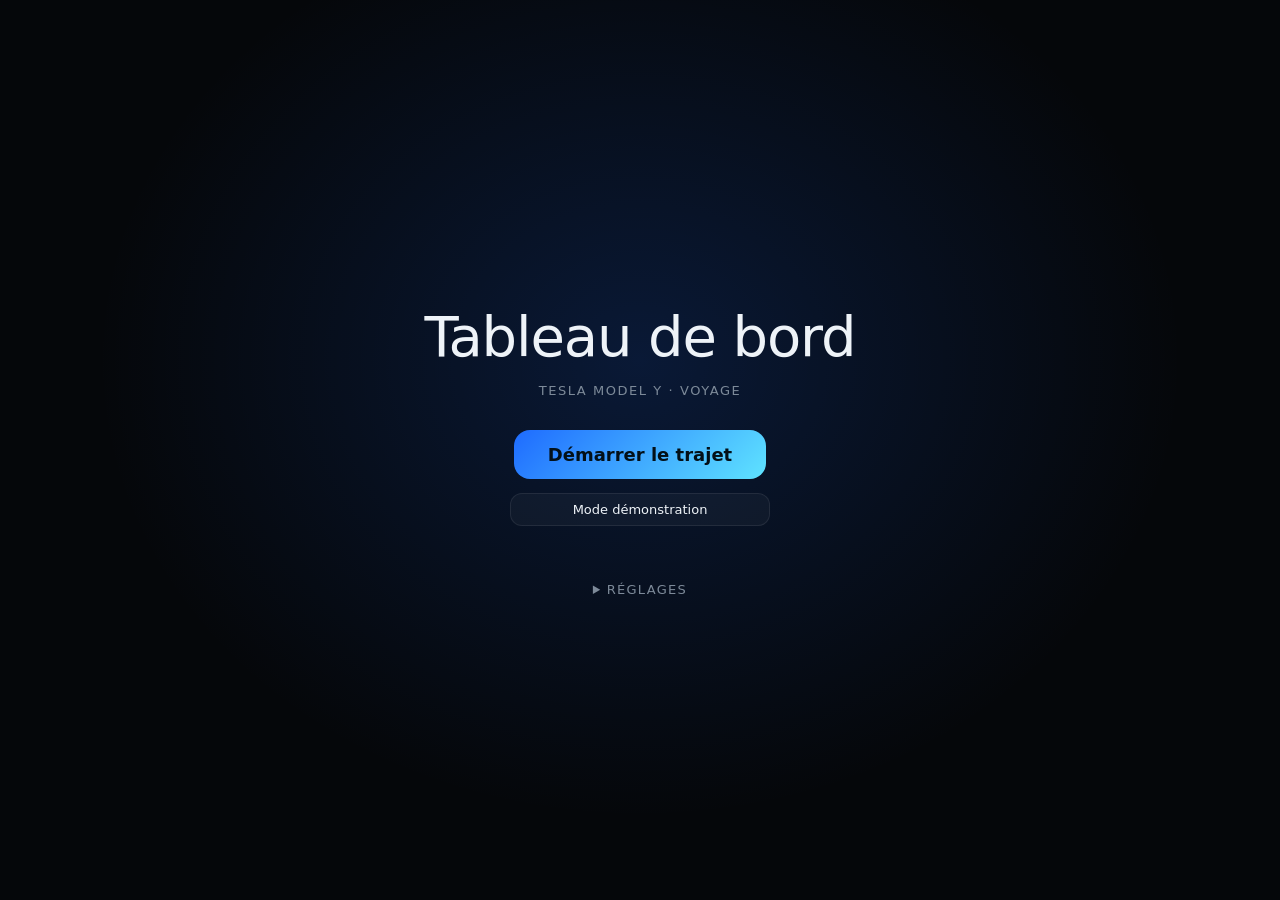
==== index.html @ 34e3888c "Source Teslemetry : flux SSE sans conflit avec TeslaMate, jeton et test de connexion dans les Réglag" ====
<!doctype html>
<html lang="fr">
<head>
  <meta charset="utf-8">
  <meta name="viewport" content="width=device-width, initial-scale=1, viewport-fit=cover, user-scalable=no">
  <meta name="theme-color" content="#05070a">
  <meta name="apple-mobile-web-app-capable" content="yes">
  <meta name="mobile-web-app-capable" content="yes">
  <meta name="apple-mobile-web-app-status-bar-style" content="black-translucent">
  <meta name="apple-mobile-web-app-title" content="Tableau de bord">
  <link rel="manifest" href="manifest.webmanifest">
  <link rel="icon" href="icons/icon.svg" type="image/svg+xml">
  <link rel="apple-touch-icon" href="icons/icon-180.png">
  <link rel="stylesheet" href="styles.css">
  <title>Tableau de bord</title>
</head>
<body>
  <main id="cockpit" aria-label="Tableau de bord">
    <!-- Barre du haut : état des sources de données et heure -->
    <header class="haut">
      <div class="statuts">
        <span class="pastille" id="st-gps">GPS</span>
        <span class="pastille" id="st-osm">Cartes</span>
        <span class="pastille" id="st-meteo">Météo</span>
        <span class="pastille" id="st-tesla">Tesla</span>
        <span class="pastille" id="st-can">Voiture</span> <!-- boîtier Teslogic : toucher pour le connecter -->
      </div>
      <div class="route" id="route"></div>
      <div class="heure" id="heure">--:--</div>
    </header>
    <pre class="diag" id="diag-tesla" hidden></pre> <!-- diagnostic du flux Tesla : toucher la pastille « Tesla » -->

    <!-- Carte de navigation : visible en mode navigation (toucher l'écran, ou automatiquement avec une destination) -->
    <section class="carte" id="zone-carte" aria-label="Navigation">
      <div id="carte" class="carte-fond"></div>
      <p class="carte-message" id="carte-message"></p>
      <div class="nav-haut"><span class="nav-dest" id="nav-dest">Aucune destination</span></div>
      <div class="nav-bas" id="nav-bas">
        <div><div class="legende">Arrivée</div><div class="valeur" id="nav-heure">--:--</div></div>
        <div><div class="legende">Restant</div><div class="valeur"><span id="nav-km">--</span><small>km</small></div></div>
        <div><div class="legende">Durée</div><div class="valeur" id="nav-duree">--</div></div>
        <div id="nav-trafic-bloc"><div class="legende">Trafic</div><div class="valeur"><span id="nav-trafic">--</span><small>min</small></div></div>
        <div><div class="legende">Batterie arrivée</div><div class="valeur"><span id="nav-batterie">--</span><small>%</small></div></div>
      </div>
    </section>

    <!-- Colonne gauche : limitation et régulateur -->
    <section class="gauche">
      <div class="panneau-limite" id="limite" aria-label="Limitation de vitesse">
        <span id="limite-val">--</span>
      </div>
      <div class="legende">Limitation</div>

      <div class="regulateur" id="regulateur">
        <svg viewBox="0 0 24 24" class="ico" aria-hidden="true"><path d="M12 4a9 9 0 0 0-9 9h2a7 7 0 0 1 14 0h2a9 9 0 0 0-9-9Zm4.2 4.4-4.9 4.2a1.5 1.5 0 1 0 1.9 1.9l4.2-4.9-1.2-1.2Z"/></svg>
        <span id="regul-val">--</span><small>km/h</small>
      </div>
      <div class="legende">Régulateur</div>

      <div class="batterie" id="batterie">
        <div class="batterie-corps"><div class="batterie-niveau" id="batterie-niveau"></div></div>
        <span id="batterie-val">--</span><small>%</small>
      </div>
      <div class="legende">Batterie</div>
    </section>

    <!-- Centre : compteur de vitesse -->
    <section class="centre">
      <svg class="cadran" id="cadran" viewBox="0 0 300 300" aria-hidden="true">
        <defs>
          <linearGradient id="grad-vitesse" x1="0" y1="1" x2="1" y2="0">
            <stop offset="0" stop-color="#1e6bff"/>
            <stop offset="1" stop-color="#5fe3ff"/>
          </linearGradient>
          <filter id="lueur" x="-20%" y="-20%" width="140%" height="140%">
            <feGaussianBlur stdDeviation="4" result="flou"/>
            <feMerge><feMergeNode in="flou"/><feMergeNode in="SourceGraphic"/></feMerge>
          </filter>
        </defs>
        <g id="graduations"></g>
        <path id="arc-fond" class="arc-fond" pathLength="1000"/>
        <path id="arc-vitesse" class="arc-vitesse" pathLength="1000" filter="url(#lueur)"/>
        <line id="repere-limite" class="repere-limite"/>
      </svg>
      <div class="vitesse">
        <div class="vitesse-val" id="vitesse">0</div>
        <div class="vitesse-unite">km/h</div>
        <!-- Volant bleu : Autopilot (maintien de voie) actif -->
        <svg class="volant" id="volant" viewBox="0 0 24 24" aria-label="Autopilot actif" hidden>
          <circle cx="12" cy="12" r="9" fill="none" stroke="currentColor" stroke-width="2.4"/>
          <path d="M3.6 11.2h6.2M14.2 11.2h6.2M12 14.4v6.4" stroke="currentColor" stroke-width="2.4" stroke-linecap="round"/>
          <circle cx="12" cy="12" r="2.4" fill="currentColor"/>
        </svg>
      </div>
    </section>

    <!-- Colonne droite : puissance et consommation -->
    <section class="droite">
      <svg class="jauge-puissance" viewBox="0 0 200 120" aria-hidden="true">
        <path id="puiss-fond" class="arc-fond" pathLength="1000"/>
        <path id="puiss-arc" class="arc-puissance" pathLength="1000"/>
        <line id="puiss-zero" class="zero"/>
        <text x="22" y="112" class="petit">RÉCUP</text>
        <text x="178" y="112" class="petit" text-anchor="end">PUISSANCE</text>
      </svg>
      <div class="puissance"><span id="puissance">--</span><small>kW</small></div>

      <div class="conso">
        <div class="bloc">
          <div class="legende">Instantanée</div>
          <div class="valeur"><span id="conso-inst">--</span><small>kWh/100 km</small></div>
          <div class="barre"><div id="barre-inst"></div></div>
        </div>
        <div class="bloc">
          <div class="legende">Moyenne du trajet</div>
          <div class="valeur moyenne"><span id="conso-moy">--</span><small>kWh/100 km</small></div>
        </div>
      </div>
    </section>

    <!-- Bas : trajet et vent -->
    <footer class="bas">
      <div class="info"><div class="legende">Trajet</div><div class="valeur"><span id="distance">0,0</span><small>km</small></div></div>
      <div class="info"><div class="legende">Durée</div><div class="valeur" id="duree">0:00</div></div>
      <div class="info"><div class="legende">Énergie</div><div class="valeur"><span id="energie">0,0</span><small>kWh</small></div></div>
      <div class="info vent">
        <svg viewBox="0 0 60 60" class="vent-svg" aria-hidden="true">
          <circle cx="30" cy="30" r="27" class="vent-cercle"/>
          <!-- voiture vue de dessus, AVANT VERS LE HAUT : capot arrondi + phares blancs en haut, feux rouges en bas -->
          <path d="M24 19 Q24 14 30 14 Q36 14 36 19 L37 41 Q37 45 33 45 L27 45 Q23 45 23 41 Z" class="vent-voiture"/>
          <path d="M25 23 L35 23 L33.5 28.5 L26.5 28.5 Z" class="vent-pare-brise"/>
          <path d="M26.5 37 L33.5 37 L34.5 40 L25.5 40 Z" class="vent-lunette"/>
          <circle cx="26.3" cy="16.4" r="1.2" class="vent-phare"/><circle cx="33.7" cy="16.4" r="1.2" class="vent-phare"/>
          <rect x="24.5" y="43.3" width="3" height="1.2" rx="0.6" class="vent-feu"/><rect x="32.5" y="43.3" width="3" height="1.2" rx="0.6" class="vent-feu"/>
          <!-- flèche du vent : dessinée « venant de l'avant » (en haut, pointe vers la voiture), puis tournée -->
          <g id="vent-fleche"><path d="M30 2 L30 11 M25.5 7 L30 11 L34.5 7" class="vent-trait"/></g>
        </svg>
        <div>
          <div class="legende" id="vent-libelle">Vent</div>
          <div class="valeur"><span id="vent-vitesse">--</span><small>km/h</small></div>
        </div>
      </div>
      <div class="info"><div class="legende">Extérieur</div><div class="valeur"><span id="temperature">--</span><small>°C</small></div></div>
      <div class="actions">
        <button id="btn-nouveau" title="Remettre le trajet à zéro">Nouveau trajet</button>
        <button id="btn-quitter" title="Arrêter">■</button>
      </div>
    </footer>
  </main>

  <!-- Écran d'accueil -->
  <div id="accueil" class="accueil">
    <h1>Tableau de bord</h1>
    <p>Tesla Model Y · Voyage</p>
    <button id="btn-demarrer" class="principal">Démarrer le trajet</button>
    <button id="btn-reprendre" class="secondaire" hidden>Reprendre le trajet en cours</button>
    <button id="btn-demo" class="secondaire">Mode démonstration</button>
    <p class="note" id="message"></p>

    <details class="reglages">
      <summary>Réglages</summary>
      <label for="jeton-mapbox">Clé Mapbox (limitations de vitesse)</label>
      <div class="ligne">
        <input id="jeton-mapbox" type="password" autocomplete="off" spellcheck="false" placeholder="pk.…">
        <button id="btn-jeton">Enregistrer</button>
      </div>
      <p class="aide" id="info-mapbox"></p>

      <label for="jeton-teslemetry">Jeton Teslemetry (données de la voiture, sans conflit avec TeslaMate)</label>
      <div class="ligne">
        <input id="jeton-teslemetry" type="password" autocomplete="off" spellcheck="false" placeholder="Jeton d'accès de la console Teslemetry">
        <button id="btn-jeton-teslemetry">Enregistrer</button>
      </div>
      <p class="aide" id="info-teslemetry"></p>
      <button id="btn-test-teslemetry" class="test">Tester la connexion Teslemetry</button>

      <label for="jeton-mtm">Clé API MyTeslaMate (données de la voiture)</label>
      <div class="ligne">
        <input id="jeton-mtm" type="password" autocomplete="off" spellcheck="false" placeholder="Clé du plan API">
        <button id="btn-jeton-mtm">Enregistrer</button>
      </div>
      <p class="aide" id="info-mtm"></p>
      <button id="btn-test-tesla" class="test">Tester la connexion Tesla</button>
      <pre class="resultat-test" id="resultat-test" hidden></pre>

      <p class="aide">Les clés restent uniquement dans ce navigateur. Laisser vide et enregistrer pour effacer.</p>
    </details>
  </div>

  <script type="module" src="src/app.js"></script>
</body>
</html>
---- styles.css ----
/* Tableau de bord — style « cockpit » haut de gamme : fond profond, chiffres fins, lueurs bleutées. */
:root {
  --fond: #05070a;
  --verre: rgba(255, 255, 255, 0.035);
  --bord: rgba(255, 255, 255, 0.08);
  --texte: #eef3f8;
  --doux: #7d8a99;
  --accent: #5fe3ff;
  --bleu: #1e6bff;
  --bleu-tesla: #3e82ff;
  --vert: #3ee6a0;
  --ambre: #ffb547;
  --rouge: #ff4d5e;
  font-family: -apple-system, "SF Pro Display", "Helvetica Neue", system-ui, sans-serif;
  font-variant-numeric: tabular-nums;
}
* { box-sizing: border-box; }
html, body { margin: 0; height: 100%; background: var(--fond); color: var(--texte); overflow: hidden; -webkit-user-select: none; user-select: none; }
body {
  background:
    radial-gradient(ellipse 60% 70% at 50% 55%, rgba(30, 107, 255, 0.13), transparent 70%),
    radial-gradient(ellipse 120% 80% at 50% 120%, rgba(95, 227, 255, 0.06), transparent 60%),
    var(--fond);
}
small { font-size: 0.42em; color: var(--doux); margin-left: 0.35em; font-weight: 400; letter-spacing: 0.02em; }
.legende { font-size: clamp(10px, 1.6vh, 14px); text-transform: uppercase; letter-spacing: 0.16em; color: var(--doux); }
.valeur { font-size: clamp(20px, 5vh, 44px); font-weight: 300; line-height: 1.1; }

/* ---------- Disposition (paysage par défaut) ---------- */
#cockpit {
  display: grid;
  height: 100dvh;
  padding: max(12px, env(safe-area-inset-top)) max(20px, env(safe-area-inset-right)) max(10px, env(safe-area-inset-bottom)) max(20px, env(safe-area-inset-left));
  grid-template-columns: 1fr 1.6fr 1fr;
  grid-template-rows: auto 1fr auto;
  grid-template-areas: "haut haut haut" "gauche centre droite" "bas bas bas";
  gap: 1vh 2vw;
}
.haut { grid-area: haut; display: flex; align-items: center; justify-content: space-between; }
.gauche { grid-area: gauche; display: flex; flex-direction: column; align-items: center; justify-content: center; gap: 1.2vh; }
.centre { grid-area: centre; position: relative; display: grid; place-items: center; min-height: 0; }
.droite { grid-area: droite; display: flex; flex-direction: column; align-items: center; justify-content: center; gap: 1vh; min-width: 0; }
.bas {
  grid-area: bas; display: flex; align-items: center; justify-content: space-between; gap: 2vw;
  padding: 1.4vh 2vw; border-radius: 22px; background: var(--verre); border: 1px solid var(--bord);
  backdrop-filter: blur(12px); -webkit-backdrop-filter: blur(12px);
}

/* ---------- Barre du haut ---------- */
.statuts { display: flex; gap: 8px; }
.pastille {
  font-size: 11px; letter-spacing: 0.08em; padding: 4px 10px; border-radius: 99px;
  border: 1px solid var(--bord); color: var(--doux); background: var(--verre);
}
.pastille::before { content: ""; display: inline-block; width: 6px; height: 6px; border-radius: 50%; margin-right: 6px; background: var(--doux); vertical-align: 1px; }
.pastille.ok::before { background: var(--vert); box-shadow: 0 0 6px var(--vert); }
.pastille.attente::before { background: var(--ambre); }
.pastille.erreur::before { background: var(--rouge); }
.pastille.simulation::before { background: var(--accent); }
.route { font-size: clamp(12px, 2vh, 16px); color: var(--doux); letter-spacing: 0.06em; }
.heure { font-size: clamp(14px, 2.6vh, 22px); font-weight: 300; }

/* ---------- Compteur ---------- */
.cadran { position: absolute; inset: 0; width: 100%; height: 100%; }
.arc-fond { fill: none; stroke: rgba(255, 255, 255, 0.07); stroke-width: 10; stroke-linecap: round; }
.arc-vitesse { fill: none; stroke: url(#grad-vitesse); stroke-width: 10; stroke-linecap: round; transition: stroke-dasharray 0.8s ease-out; }
.arc-vitesse.depasse { stroke: var(--rouge); }
.repere-limite { stroke: var(--rouge); stroke-width: 4; stroke-linecap: round; filter: drop-shadow(0 0 4px var(--rouge)); }
.graduation { stroke: rgba(255, 255, 255, 0.25); stroke-width: 1.2; }
.graduation.majeure { stroke: rgba(255, 255, 255, 0.6); stroke-width: 2; }
.chiffre { fill: var(--doux); font-size: 10px; text-anchor: middle; dominant-baseline: middle; }
.vitesse { position: relative; text-align: center; margin-top: 2vh; }
.vitesse-val {
  font-size: clamp(90px, 30vh, 260px); font-weight: 200; line-height: 0.9; letter-spacing: -0.04em;
  text-shadow: 0 0 40px rgba(95, 227, 255, 0.25); transition: color 0.4s;
}
.vitesse-val.depasse { color: var(--rouge); text-shadow: 0 0 40px rgba(255, 77, 94, 0.4); }
.vitesse-unite { font-size: clamp(12px, 2.4vh, 20px); color: var(--doux); letter-spacing: 0.3em; text-transform: uppercase; }
/* Volant bleu de l'Autopilot : sous la vitesse, en position absolue pour ne rien décaler quand il apparaît */
.volant { position: absolute; left: 50%; top: 100%; transform: translateX(-50%); margin-top: 1vh;
  width: clamp(22px, 4.5vh, 40px); height: clamp(22px, 4.5vh, 40px); color: var(--bleu-tesla);
  filter: drop-shadow(0 0 8px rgba(62, 130, 255, 0.6)); }
.volant[hidden] { display: none; }

/* ---------- Limitation et régulateur ---------- */
.panneau-limite {
  width: clamp(80px, 22vh, 170px); aspect-ratio: 1; border-radius: 50%;
  background: #fff; border: clamp(8px, 2.4vh, 18px) solid #e30613;
  display: grid; place-items: center; color: #111;
  font-size: clamp(30px, 9vh, 76px); font-weight: 700; letter-spacing: -0.03em;
  box-shadow: 0 0 30px rgba(227, 6, 19, 0.25);
  transition: opacity 0.4s, transform 0.4s;
}
.panneau-limite.inconnue { opacity: 0.25; }
.panneau-limite.change { transform: scale(1.08); }
.regulateur { display: flex; align-items: baseline; font-size: clamp(24px, 6vh, 52px); font-weight: 300; color: var(--doux); margin-top: 2vh; }
.regulateur.actif { color: var(--bleu-tesla); text-shadow: 0 0 18px rgba(62, 130, 255, 0.45); } /* bleu : standard Tesla */
.batterie { display: flex; align-items: center; font-size: clamp(22px, 5vh, 44px); font-weight: 300; margin-top: 2vh; }
.batterie-corps {
  position: relative; width: 1.5em; height: 0.72em; margin-right: 0.35em;
  border: 2px solid rgba(255, 255, 255, 0.55); border-radius: 0.14em; padding: 2px;
}
.batterie-corps::after { /* borne + */
  content: ""; position: absolute; right: -0.14em; top: 50%; transform: translateY(-50%);
  width: 0.08em; height: 0.3em; background: rgba(255, 255, 255, 0.55); border-radius: 0 2px 2px 0;
}
.batterie-niveau { height: 100%; width: 0; border-radius: 0.06em; background: var(--vert); transition: width 1s, background 0.5s; }
.batterie.faible .batterie-niveau { background: var(--ambre); }
.batterie.critique .batterie-niveau { background: var(--rouge); }
.batterie.critique { color: var(--rouge); }
.ico { width: 0.7em; height: 0.7em; fill: currentColor; margin-right: 0.25em; align-self: center; }

/* ---------- Puissance et consommation ---------- */
.jauge-puissance { width: 100%; max-width: 300px; }
.arc-puissance { fill: none; stroke: var(--accent); stroke-width: 10; stroke-linecap: butt; filter: drop-shadow(0 0 5px rgba(95, 227, 255, 0.5)); }
.arc-puissance.recup { stroke: var(--vert); }
.zero { stroke: rgba(255, 255, 255, 0.7); stroke-width: 2; }
.petit { fill: var(--doux); font-size: 9px; letter-spacing: 0.12em; }
.puissance { font-size: clamp(26px, 7vh, 56px); font-weight: 300; margin-top: -4vh; }
.conso { display: flex; flex-direction: column; gap: 1.6vh; width: 100%; max-width: 300px; margin-top: 1vh; }
.bloc { padding: 1.2vh 1.2vw; border-radius: 16px; background: var(--verre); border: 1px solid var(--bord); }
.moyenne { color: var(--accent); }
#conso-inst, #puissance { display: inline-block; width: 4ch; text-align: right; white-space: pre; } /* largeur fixe, chiffres de même largeur */
.barre { height: 4px; border-radius: 4px; background: rgba(255, 255, 255, 0.08); margin-top: 0.8vh; overflow: hidden; }
.barre > div { height: 100%; width: 0; border-radius: 4px; background: linear-gradient(90deg, var(--vert), var(--accent) 50%, var(--ambre)); transition: width 0.5s; }

/* ---------- Bas ---------- */
.info { display: flex; flex-direction: column; gap: 0.3vh; }
.info .valeur { font-size: clamp(18px, 4.2vh, 36px); }
.vent { flex-direction: row; align-items: center; gap: 12px; }
.vent-svg { width: clamp(40px, 8vh, 64px); height: clamp(40px, 8vh, 64px); }
.vent-cercle { fill: none; stroke: var(--bord); stroke-width: 1.5; }
.vent-voiture { fill: rgba(255, 255, 255, 0.14); stroke: rgba(255, 255, 255, 0.5); stroke-width: 1; }
.vent-pare-brise { fill: rgba(95, 227, 255, 0.45); }
.vent-lunette { fill: rgba(95, 227, 255, 0.25); }
.vent-phare { fill: #fff; filter: drop-shadow(0 0 1.5px #fff); }
.vent-feu { fill: var(--rouge); }
#vent-fleche { transform-origin: 30px 30px; transition: transform 1s ease-out; }
.vent-trait { fill: none; stroke: var(--accent); stroke-width: 3; stroke-linecap: round; stroke-linejoin: round; }
.vent.face .vent-trait { stroke: var(--ambre); }
.vent.arriere .vent-trait { stroke: var(--vert); }
.actions { display: flex; gap: 8px; }
button {
  font: inherit; color: var(--texte); background: var(--verre); border: 1px solid var(--bord);
  border-radius: 12px; padding: 8px 14px; cursor: pointer; font-size: 13px;
}
button:active { transform: scale(0.97); }

/* Diagnostic du flux Tesla (toucher la pastille « Tesla ») */
.diag {
  position: fixed; top: max(44px, env(safe-area-inset-top)); left: max(12px, env(safe-area-inset-left)); z-index: 5; margin: 0;
  max-width: min(92vw, 460px); padding: 10px 12px; border-radius: 12px; font: 11px/1.45 ui-monospace, Menlo, monospace; white-space: pre-wrap;
  color: var(--texte); background: rgba(5, 7, 10, 0.92); border: 1px solid var(--bord);
}
.diag[hidden] { display: none; }
#st-tesla { cursor: pointer; }

/* ---------- Écran d'accueil ---------- */
.accueil {
  position: fixed; inset: 0; display: flex; flex-direction: column; align-items: center; justify-content: center; gap: 14px;
  background: radial-gradient(ellipse at 50% 40%, rgba(30, 107, 255, 0.18), transparent 60%), var(--fond); z-index: 10;
}
.accueil[hidden] { display: none; }
.accueil h1 { font-weight: 200; font-size: clamp(32px, 7vh, 56px); margin: 0; letter-spacing: -0.02em; }
.accueil p { color: var(--doux); margin: 0 0 18px; letter-spacing: 0.12em; text-transform: uppercase; font-size: 13px; }
.accueil .principal { background: linear-gradient(135deg, var(--bleu), var(--accent)); border: 0; font-size: 18px; padding: 14px 34px; border-radius: 16px; color: #031018; font-weight: 600; }
.accueil .secondaire { min-width: 260px; }
.accueil .note { text-transform: none; letter-spacing: 0; color: var(--ambre); max-width: 420px; text-align: center; }

.reglages { margin-top: 10px; width: min(420px, 90vw); color: var(--doux); font-size: 13px; }
.reglages summary { cursor: pointer; text-align: center; letter-spacing: 0.1em; text-transform: uppercase; }
.reglages label { display: block; margin: 12px 0 6px; }
.reglages .ligne { display: flex; gap: 8px; }
.reglages input {
  flex: 1; font: inherit; color: var(--texte); background: var(--verre); border: 1px solid var(--bord);
  border-radius: 12px; padding: 8px 12px; -webkit-user-select: text; user-select: text;
}
.reglages .test { margin-top: 10px; width: 100%; }
.reglages .resultat-test {
  white-space: pre-wrap; font: 12px ui-monospace, Menlo, monospace; color: var(--texte); text-align: left;
  background: var(--verre); border: 1px solid var(--bord); border-radius: 12px; padding: 10px 12px; margin: 8px 0 0;
  max-height: 30vh; overflow: auto; -webkit-user-select: text; user-select: text;
}
.reglages { max-height: 55vh; overflow: auto; }
.accueil .reglages .aide { text-transform: none; letter-spacing: 0; margin: 8px 0 0; font-size: 12px; }

/* ---------- Mode navigation : écran partagé carte + compteurs compacts ---------- */
.carte { display: none; grid-area: carte; position: relative; min-height: 0; border-radius: 22px; overflow: hidden; border: 1px solid var(--bord); background: #0b0f14; }
.carte-fond, .carte-fond.mapboxgl-map { position: absolute; inset: 0; } /* Mapbox impose « relative » : on garde la carte en plein cadre */
.carte-message { position: absolute; inset: 0; display: grid; place-items: center; margin: 0; padding: 20px; text-align: center; color: var(--doux); pointer-events: none; }
.carte-message:empty { display: none; }
.nav-haut { position: absolute; top: 10px; left: 10px; right: 10px; display: flex; pointer-events: none; }
.nav-dest {
  max-width: 100%; padding: 8px 14px; border-radius: 14px; font-size: clamp(14px, 2.6vh, 20px); white-space: nowrap; overflow: hidden; text-overflow: ellipsis;
  background: rgba(5, 7, 10, 0.78); border: 1px solid var(--bord); backdrop-filter: blur(10px); -webkit-backdrop-filter: blur(10px);
}
.nav-dest::before { content: "⚑"; color: var(--bleu-tesla); margin-right: 8px; }
.nav-bas {
  position: absolute; left: 10px; right: 10px; bottom: 32px; display: flex; justify-content: space-between; gap: 10px; /* au-dessus du logo Mapbox (obligatoire) */
  padding: 8px 14px; border-radius: 16px; pointer-events: none;
  background: rgba(5, 7, 10, 0.82); border: 1px solid var(--bord); backdrop-filter: blur(10px); -webkit-backdrop-filter: blur(10px);
}
.nav-bas .valeur { font-size: clamp(16px, 3.6vh, 30px); }
.nav-bas .legende { font-size: clamp(9px, 1.3vh, 12px); letter-spacing: 0.1em; }

.nav-bas[hidden] { display: none; }
#nav-trafic-bloc.retard .valeur { color: var(--ambre); }
.marqueur-voiture { width: 40px; height: 40px; }
.marqueur-voiture svg { width: 100%; height: 100%; filter: drop-shadow(0 0 6px rgba(62, 130, 255, 0.8)); }
.marqueur-voiture circle { fill: rgba(62, 130, 255, 0.25); stroke: #fff; stroke-width: 2; }
.marqueur-voiture path { fill: #fff; }
.mapboxgl-ctrl-attrib { opacity: 0.5; }

#cockpit.navigation {
  grid-template-columns: 1.55fr 1fr;
  grid-template-rows: auto minmax(0, 1fr) auto auto auto;
  grid-template-areas: "haut haut" "carte centre" "carte gauche" "carte droite" "bas bas";
}
.navigation .carte { display: block; }
.navigation .vitesse-val { font-size: clamp(56px, 17vh, 150px); }
.navigation .vitesse { margin-top: 1vh; }
.navigation .gauche { flex-direction: row; justify-content: space-around; width: 100%; gap: 2vw; }
.navigation .gauche .legende { display: none; }
.navigation .panneau-limite { width: clamp(56px, 13vh, 110px); border-width: clamp(6px, 1.5vh, 12px); font-size: clamp(22px, 5.4vh, 46px); }
.navigation .regulateur, .navigation .batterie { margin-top: 0; font-size: clamp(20px, 4.4vh, 38px); }
.navigation .droite { flex-direction: row; justify-content: space-around; width: 100%; gap: 2vw; }
.navigation .jauge-puissance, .navigation .barre { display: none; }
.navigation .puissance { margin-top: 0; font-size: clamp(20px, 4.4vh, 38px); white-space: nowrap; }
.navigation .bloc small { display: block; margin: 0; font-size: 11px; } /* unité sous le nombre : le pavé reste étroit */
.navigation .conso { flex-direction: row; margin-top: 0; max-width: none; width: auto; gap: 1vw; }
.navigation .bloc { padding: 0.6vh 1vw; }
.navigation .bloc .valeur { font-size: clamp(16px, 3.4vh, 28px); }
.navigation .bas { padding: 0.8vh 2vw; }
.navigation .bas .info .valeur { font-size: clamp(16px, 3.4vh, 28px); }
.navigation .vent-svg { width: clamp(34px, 6vh, 52px); height: clamp(34px, 6vh, 52px); }

/* ---------- Portrait (téléphone tenu verticalement) ---------- */
@media (orientation: portrait) {
  #cockpit {
    grid-template-columns: 1fr 1fr;
    grid-template-rows: auto 1fr auto auto;
    grid-template-areas: "haut haut" "centre centre" "gauche droite" "bas bas";
  }
  .centre { width: min(100%, 44vh); aspect-ratio: 1; justify-self: center; }
  .vitesse { margin-top: 3vh; }
  .vitesse-val { font-size: min(24vw, 13vh); }
  .gauche, .droite { justify-content: flex-start; gap: 0.8vh; }
  .panneau-limite { width: min(26vw, 13vh); border-width: min(3.4vw, 1.8vh); font-size: min(10vw, 5vh); }
  .regulateur { font-size: min(8vw, 4vh); margin-top: 1vh; }
  .batterie { font-size: min(7vw, 3.6vh); margin-top: 1vh; }
  .jauge-puissance { display: none; } /* trop petit en portrait : on garde la valeur en kW */
  .puissance { margin-top: 0; font-size: min(9vw, 4.5vh); }
  .conso { gap: 1vh; margin-top: 0; }
  .bloc .valeur { font-size: min(7vw, 3.6vh); }
  .bloc small { display: block; margin: 0; font-size: 11px; }
  .bas { display: grid; grid-template-columns: repeat(3, 1fr); gap: 1.4vh 3vw; border-radius: 18px; }
  .info .valeur { font-size: min(6.5vw, 3.4vh); }
  .vent { grid-column: span 2; }
  .actions { justify-content: flex-end; align-self: end; }
  .route { display: none; }

  #cockpit.navigation {
    grid-template-columns: 1fr 1fr;
    grid-template-rows: auto minmax(0, 1fr) auto auto auto;
    grid-template-areas: "haut haut" "carte carte" "centre gauche" "droite droite" "bas bas";
  }
  .navigation .centre { width: min(100%, 24vh); }
  .navigation .vitesse-val { font-size: min(14vw, 7vh); }
  .navigation .gauche { flex-direction: column; gap: 0.6vh; justify-content: center; }
  .navigation .panneau-limite { width: min(18vw, 9vh); border-width: min(2.4vw, 1.2vh); font-size: min(7vw, 3.6vh); }
  .navigation .regulateur, .navigation .batterie { font-size: min(6.5vw, 3.2vh); }
  .navigation .bloc small { display: inline; }
  .navigation .bas .info:nth-child(-n+3) { display: none; } /* trajet, durée, énergie : place réservée à la carte */
  .navigation .bas { grid-template-columns: minmax(0, 1.4fr) minmax(0, 1fr) auto; gap: 1vh 2vw; }
  .navigation .vent { grid-column: auto; }
  .navigation .nav-bas { flex-wrap: wrap; gap: 2px 12px; padding: 6px 12px; }
  .navigation .nav-bas .valeur { font-size: min(5.5vw, 2.8vh); }
}

/* Portrait : 5 pastilles d'état, on les resserre (et elles passent à la ligne) pour laisser l'heure visible */
@media (orientation: portrait) {
  .haut { gap: 8px; }
  .statuts { flex-wrap: wrap; gap: 4px; min-width: 0; }
  .pastille { padding: 3px 7px; font-size: 10px; letter-spacing: 0.04em; white-space: nowrap; }
  .pastille::before { margin-right: 4px; }
}
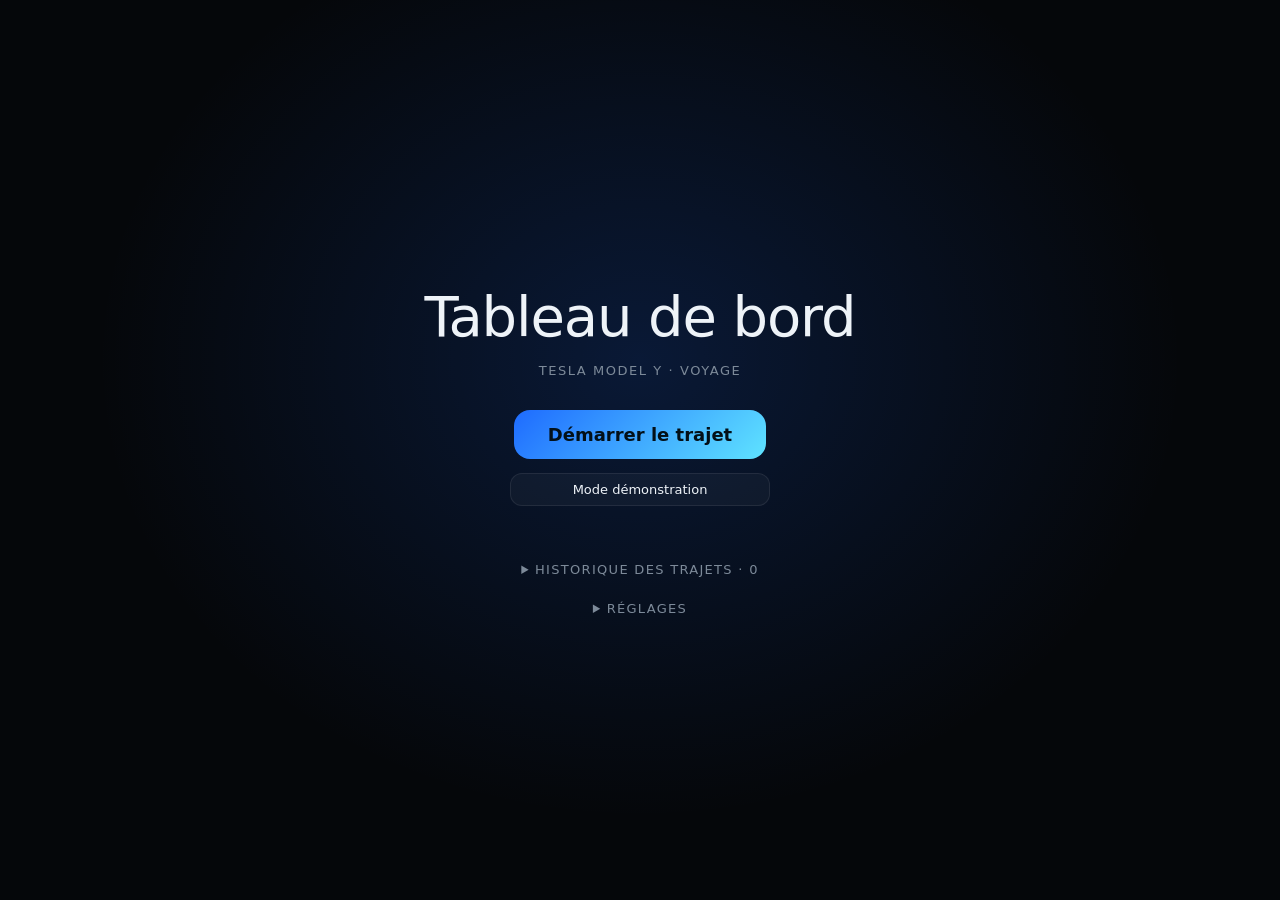
==== commit fd69fb4b: "Historique des trajets avec météo (température, vent de face) et export CSV Un résumé par trajet, mi" ====
--- a/index.html
+++ b/index.html
@@ -4,6 +4,7 @@
   <meta charset="utf-8">
   <meta name="viewport" content="width=device-width, initial-scale=1, viewport-fit=cover, user-scalable=no">
   <meta name="theme-color" content="#05070a">
+  <meta name="color-scheme" content="dark"> <!-- marges du navigateur en sombre, pas en blanc -->
   <meta name="apple-mobile-web-app-capable" content="yes">
   <meta name="mobile-web-app-capable" content="yes">
   <meta name="apple-mobile-web-app-status-bar-style" content="black-translucent">
@@ -157,6 +158,16 @@
     <button id="btn-demo" class="secondaire">Mode démonstration</button>
     <p class="note" id="message"></p>
 
+    <details class="reglages historique">
+      <summary id="titre-historique">Historique des trajets</summary>
+      <ol id="liste-historique"></ol>
+      <div class="ligne">
+        <button id="btn-export-historique">Exporter en CSV</button>
+        <button id="btn-effacer-historique">Effacer</button>
+      </div>
+      <p class="aide">Un résumé par trajet, enregistré pendant la conduite sur ce téléphone uniquement : pense à exporter de temps en temps.</p>
+    </details>
+
     <details class="reglages">
       <summary>Réglages</summary>
       <label for="jeton-mapbox">Clé Mapbox (limitations de vitesse)</label>
@@ -172,6 +183,11 @@
         <button id="btn-jeton-teslemetry">Enregistrer</button>
       </div>
       <p class="aide" id="info-teslemetry"></p>
+      <label for="relais-teslemetry">Adresse du relais Teslemetry (Cloudflare Worker)</label>
+      <div class="ligne">
+        <input id="relais-teslemetry" type="url" autocomplete="off" spellcheck="false" placeholder="https://relais-teslemetry.….workers.dev">
+        <button id="btn-relais-teslemetry">Enregistrer</button>
+      </div>
       <button id="btn-test-teslemetry" class="test">Tester la connexion Teslemetry</button>
 
       <label for="jeton-mtm">Clé API MyTeslaMate (données de la voiture)</label>
--- a/styles.css
+++ b/styles.css
@@ -15,6 +15,10 @@
   font-variant-numeric: tabular-nums;
 }
 * { box-sizing: border-box; }
+/* iOS grossit le texte en paysage (Bluefy, Safari) : on garde la taille prévue, sinon les pavés débordent. */
+html { -webkit-text-size-adjust: 100%; text-size-adjust: 100%; color-scheme: dark; }
+/* Plein écran (Bluefy, iOS) : le fond autour de la page est blanc par défaut en paysage, on le met à la couleur du tableau. */
+:fullscreen, ::backdrop { background: #05070a; }
 html, body { margin: 0; height: 100%; background: var(--fond); color: var(--texte); overflow: hidden; -webkit-user-select: none; user-select: none; }
 body {
   background:
@@ -183,6 +187,11 @@
 }
 .reglages { max-height: 55vh; overflow: auto; }
 .accueil .reglages .aide { text-transform: none; letter-spacing: 0; margin: 8px 0 0; font-size: 12px; }
+.historique ol { list-style: none; padding: 0; margin: 10px 0; text-align: left; }
+.historique li { padding: 6px 0; border-bottom: 1px solid #ffffff14; color: #e5e7eb; font-variant-numeric: tabular-nums; }
+.historique li small { display: block; color: var(--doux); margin-top: 2px; font-size: 12px; }
+.historique li.vide { color: var(--doux); border: 0; text-align: center; }
+.historique .ligne button { flex: 1; }
 
 /* ---------- Mode navigation : écran partagé carte + compteurs compacts ---------- */
 .carte { display: none; grid-area: carte; position: relative; min-height: 0; border-radius: 22px; overflow: hidden; border: 1px solid var(--bord); background: #0b0f14; }
@@ -191,17 +200,17 @@
 .carte-message:empty { display: none; }
 .nav-haut { position: absolute; top: 10px; left: 10px; right: 10px; display: flex; pointer-events: none; }
 .nav-dest {
-  max-width: 100%; padding: 8px 14px; border-radius: 14px; font-size: clamp(14px, 2.6vh, 20px); white-space: nowrap; overflow: hidden; text-overflow: ellipsis;
+  max-width: 100%; padding: 5px 10px; border-radius: 12px; font-size: clamp(12px, 2.1vh, 16px); white-space: nowrap; overflow: hidden; text-overflow: ellipsis;
   background: rgba(5, 7, 10, 0.78); border: 1px solid var(--bord); backdrop-filter: blur(10px); -webkit-backdrop-filter: blur(10px);
 }
 .nav-dest::before { content: "⚑"; color: var(--bleu-tesla); margin-right: 8px; }
 .nav-bas {
-  position: absolute; left: 10px; right: 10px; bottom: 32px; display: flex; justify-content: space-between; gap: 10px; /* au-dessus du logo Mapbox (obligatoire) */
-  padding: 8px 14px; border-radius: 16px; pointer-events: none;
+  position: absolute; left: 10px; right: 10px; bottom: 28px; display: flex; justify-content: space-between; gap: 8px; /* au-dessus du logo Mapbox (obligatoire) */
+  padding: 4px 10px; border-radius: 12px; pointer-events: none;
   background: rgba(5, 7, 10, 0.82); border: 1px solid var(--bord); backdrop-filter: blur(10px); -webkit-backdrop-filter: blur(10px);
 }
-.nav-bas .valeur { font-size: clamp(16px, 3.6vh, 30px); }
-.nav-bas .legende { font-size: clamp(9px, 1.3vh, 12px); letter-spacing: 0.1em; }
+.nav-bas .valeur { font-size: clamp(13px, 2.6vh, 22px); }
+.nav-bas .legende { font-size: clamp(8px, 1.1vh, 10px); letter-spacing: 0.08em; }
 
 .nav-bas[hidden] { display: none; }
 #nav-trafic-bloc.retard .valeur { color: var(--ambre); }
@@ -211,13 +220,15 @@
 .marqueur-voiture path { fill: #fff; }
 .mapboxgl-ctrl-attrib { opacity: 0.5; }
 
+/* En navigation, la barre d'état du haut disparaît pour laisser la place à la carte (toucher l'écran la fait revenir). */
 #cockpit.navigation {
   grid-template-columns: 1.55fr 1fr;
-  grid-template-rows: auto minmax(0, 1fr) auto auto auto;
-  grid-template-areas: "haut haut" "carte centre" "carte gauche" "carte droite" "bas bas";
-}
+  grid-template-rows: minmax(0, 1fr) auto auto auto;
+  grid-template-areas: "carte centre" "carte gauche" "carte droite" "bas bas";
+}
+.navigation .haut { display: none; }
 .navigation .carte { display: block; }
-.navigation .vitesse-val { font-size: clamp(56px, 17vh, 150px); }
+.navigation .vitesse-val { font-size: clamp(40px, 17vh, 150px); }
 .navigation .vitesse { margin-top: 1vh; }
 .navigation .gauche { flex-direction: row; justify-content: space-around; width: 100%; gap: 2vw; }
 .navigation .gauche .legende { display: none; }
@@ -261,8 +272,8 @@
 
   #cockpit.navigation {
     grid-template-columns: 1fr 1fr;
-    grid-template-rows: auto minmax(0, 1fr) auto auto auto;
-    grid-template-areas: "haut haut" "carte carte" "centre gauche" "droite droite" "bas bas";
+    grid-template-rows: minmax(0, 1fr) auto auto auto;
+    grid-template-areas: "carte carte" "centre gauche" "droite droite" "bas bas";
   }
   .navigation .centre { width: min(100%, 24vh); }
   .navigation .vitesse-val { font-size: min(14vw, 7vh); }
@@ -273,8 +284,8 @@
   .navigation .bas .info:nth-child(-n+3) { display: none; } /* trajet, durée, énergie : place réservée à la carte */
   .navigation .bas { grid-template-columns: minmax(0, 1.4fr) minmax(0, 1fr) auto; gap: 1vh 2vw; }
   .navigation .vent { grid-column: auto; }
-  .navigation .nav-bas { flex-wrap: wrap; gap: 2px 12px; padding: 6px 12px; }
-  .navigation .nav-bas .valeur { font-size: min(5.5vw, 2.8vh); }
+  .navigation .nav-bas { flex-wrap: wrap; gap: 0 10px; padding: 3px 10px; }
+  .navigation .nav-bas .valeur { font-size: min(4.4vw, 2.2vh); }
 }
 
 /* Portrait : 5 pastilles d'état, on les resserre (et elles passent à la ligne) pour laisser l'heure visible */
